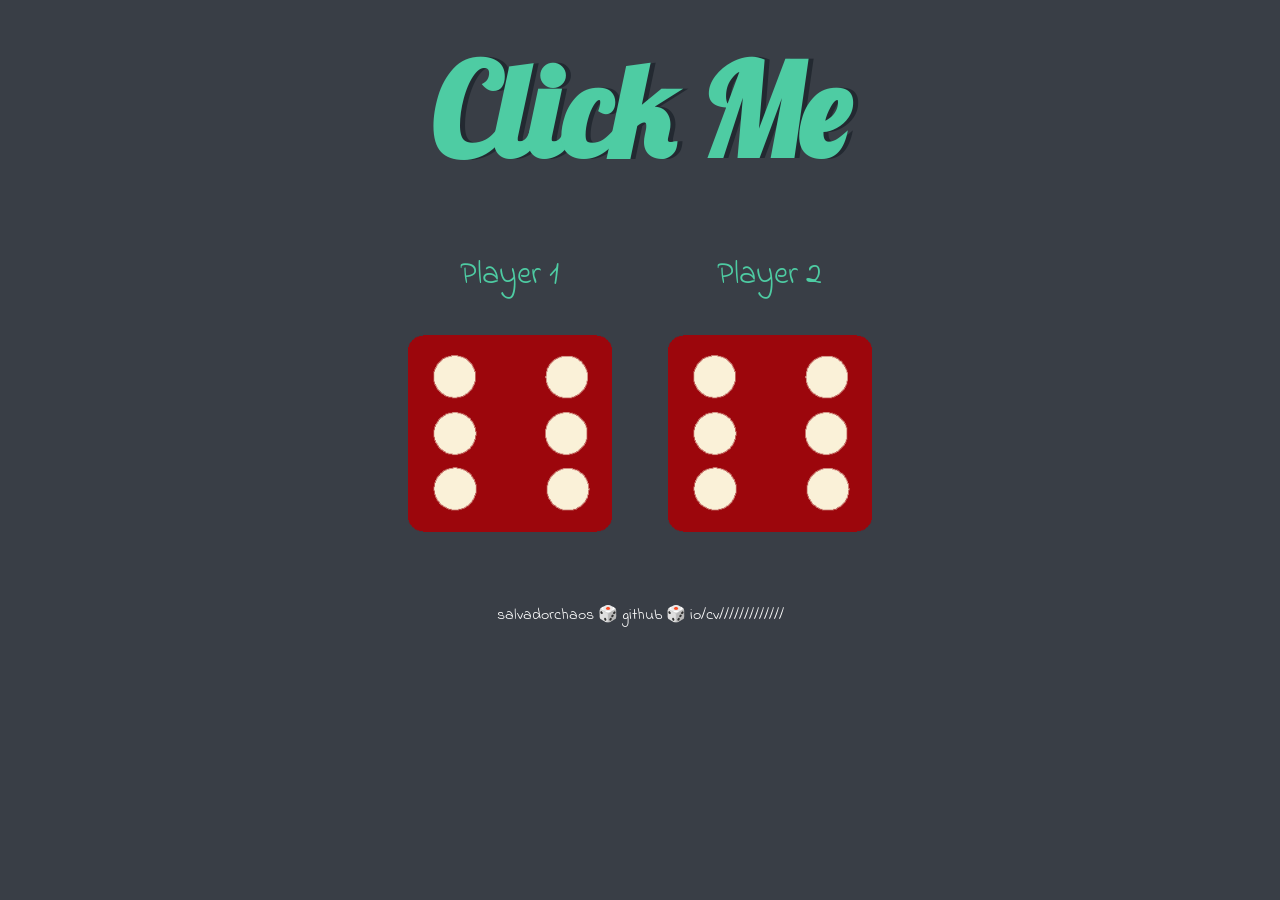
==== dicee.html @ 5e945015 "First commit" ====
<!DOCTYPE html>
<html lang="en" dir="ltr">
  <head>
    <meta charset="utf-8">
    <title>Dicee</title>
    <link rel="stylesheet" href="styles.css">
    <link href="https://fonts.googleapis.com/css?family=Indie+Flower|Lobster" rel="stylesheet">
  </head>

  <body>

    <div class="container">
      <h1>Click Me</h1>

      <div class="dice">
        <p>Player 1</p>
        <img class="img1" src="images/dice6.png">
      </div>

      <div class="dice">
        <p>Player 2</p>
        <img class="img2" src="images/dice6.png">
      </div>

    </div>

    <script src="index.js"></script>

  </body>

  <footer>
    <a class="site" href="https://salvadorchaos.github.io/cv/">salvadorchaos 🎲 github 🎲 io/cv/////////////</a>
  </footer>
</html>
---- styles.css ----
.container {
  width: 70%;
  margin: auto;
  text-align: center;
}

.dice {
  text-align: center;
  display: inline-block;

}

.site {
  color: white;
  text-decoration: none;
}

body {
  background-color: #393E46;
}

h1 {
  margin: 30px;
  font-family: 'Lobster', cursive;
  text-shadow: 5px 0 #232931;
  font-size: 8rem;
  color: #4ECCA3;
}

p {
  font-size: 2rem;
  color: #4ECCA3;
  font-family: 'Indie Flower', cursive;
}

img {
  width: 80%;
}

footer {
  margin-top: 5%;
  color: #EEEEEE;
  text-align: center;
  font-family: 'Indie Flower', cursive;

}
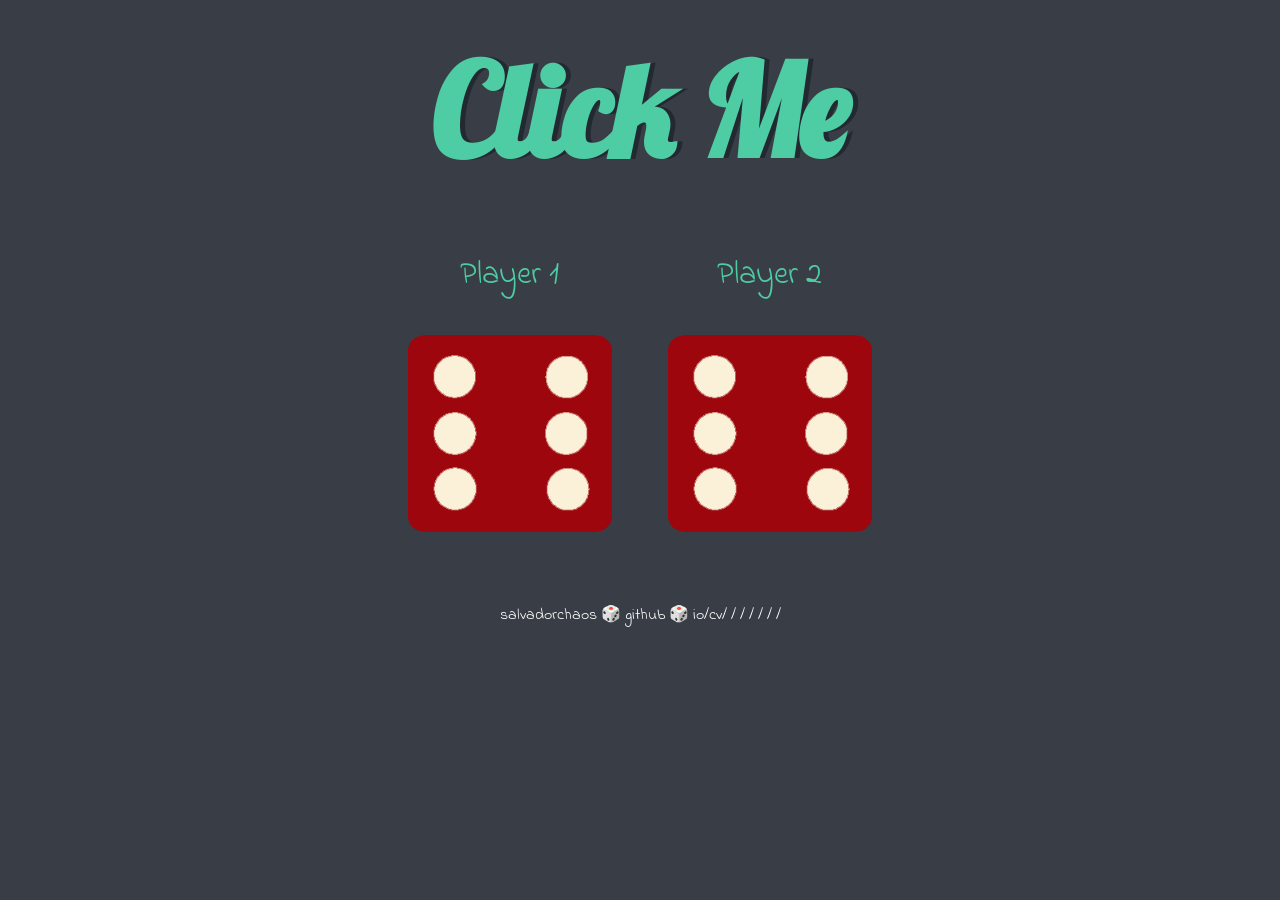
==== commit 66493374: "Update dicee.html" ====
--- a/dicee.html
+++ b/dicee.html
@@ -29,6 +29,6 @@
   </body>
 
   <footer>
-    <a class="site" href="https://salvadorchaos.github.io/cv/">salvadorchaos 🎲 github 🎲 io/cv/////////////</a>
+    <a class="site" href="https://salvadorchaos.github.io/cv/">salvadorchaos 🎲 github 🎲 io/cv/ / / / / / /</a>
   </footer>
 </html>
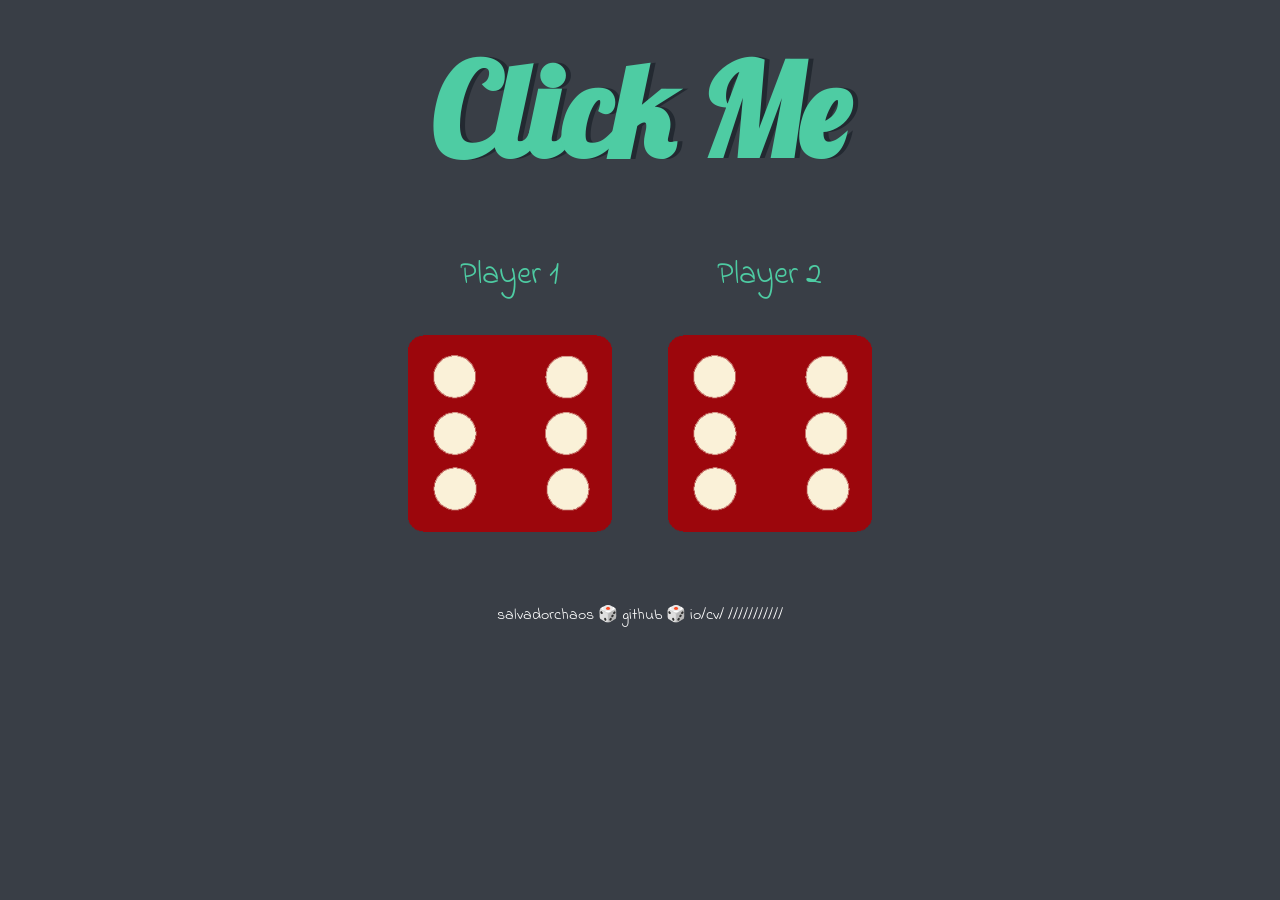
==== commit 2b9e9bb5: "Update dicee.html" ====
--- a/dicee.html
+++ b/dicee.html
@@ -29,6 +29,6 @@
   </body>
 
   <footer>
-    <a class="site" href="https://salvadorchaos.github.io/cv/">salvadorchaos 🎲 github 🎲 io/cv/ / / / / / /</a>
+    <a class="site" href="https://salvadorchaos.github.io/cv/">salvadorchaos 🎲 github 🎲 io/cv/ ///////////</a>
   </footer>
 </html>
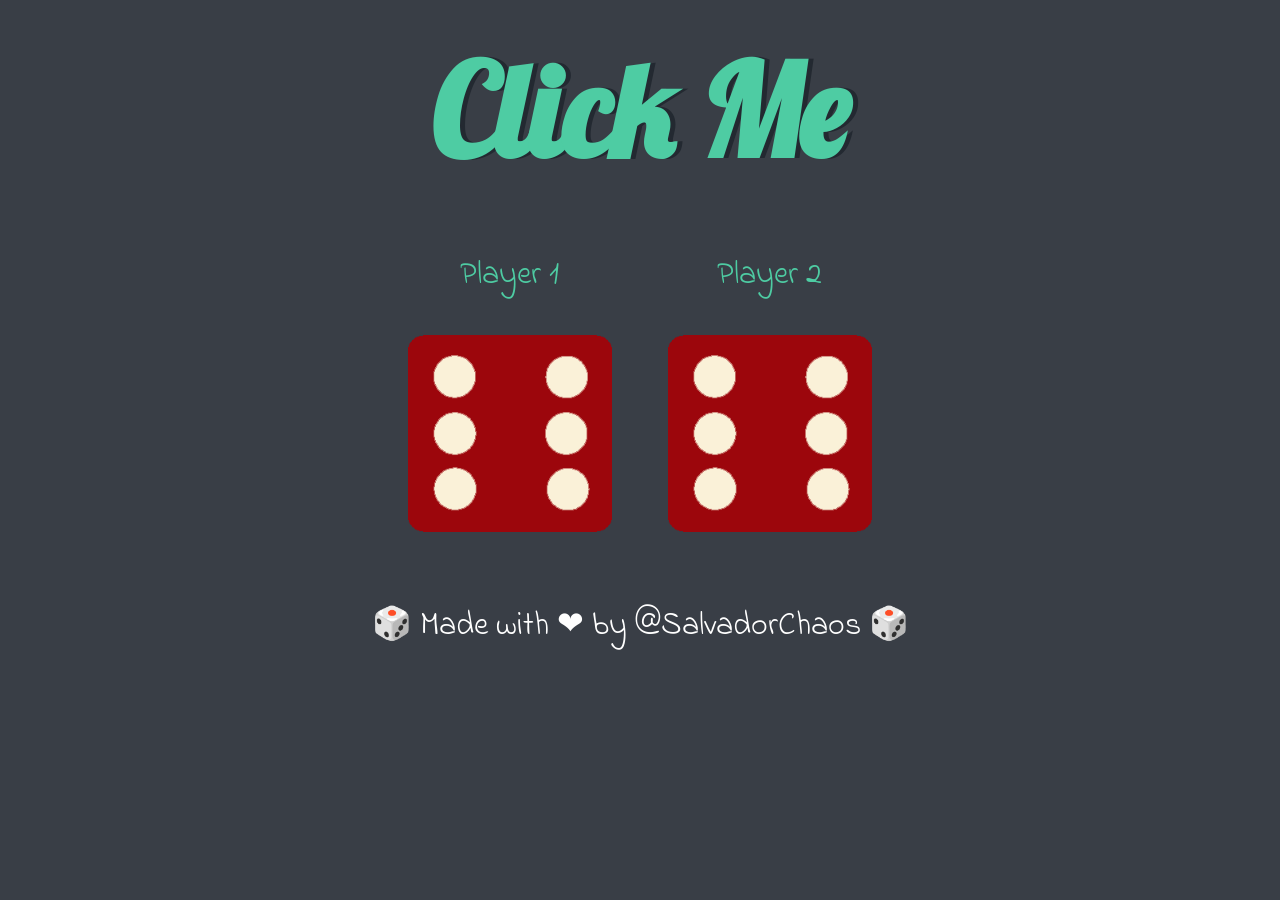
==== commit 1bdd37c7: "Update" ====
--- a/dicee.html
+++ b/dicee.html
@@ -2,6 +2,7 @@
 <html lang="en" dir="ltr">
   <head>
     <meta charset="utf-8">
+    <meta name="viewport" content="width=device-width, initial-scale=1.0">
     <title>Dicee</title>
     <link rel="stylesheet" href="styles.css">
     <link href="https://fonts.googleapis.com/css?family=Indie+Flower|Lobster" rel="stylesheet">
@@ -29,6 +30,6 @@
   </body>
 
   <footer>
-    <a class="site" href="https://salvadorchaos.github.io/cv/">salvadorchaos 🎲 github 🎲 io/cv/ ///////////</a>
+    <p class="tag">🎲 Made with ❤ by <a class="twitter" href="twitter.com/SalvadorChaos">@SalvadorChaos</a> 🎲</p>
   </footer>
 </html>
--- a/styles.css
+++ b/styles.css
@@ -10,9 +10,18 @@
 
 }
 
-.site {
+.tag {
   color: white;
   text-decoration: none;
+}
+
+.twitter {
+  color: white;
+  text-decoration: none;
+}
+
+.twitter:hover {
+  color: skyblue;
 }
 
 body {
